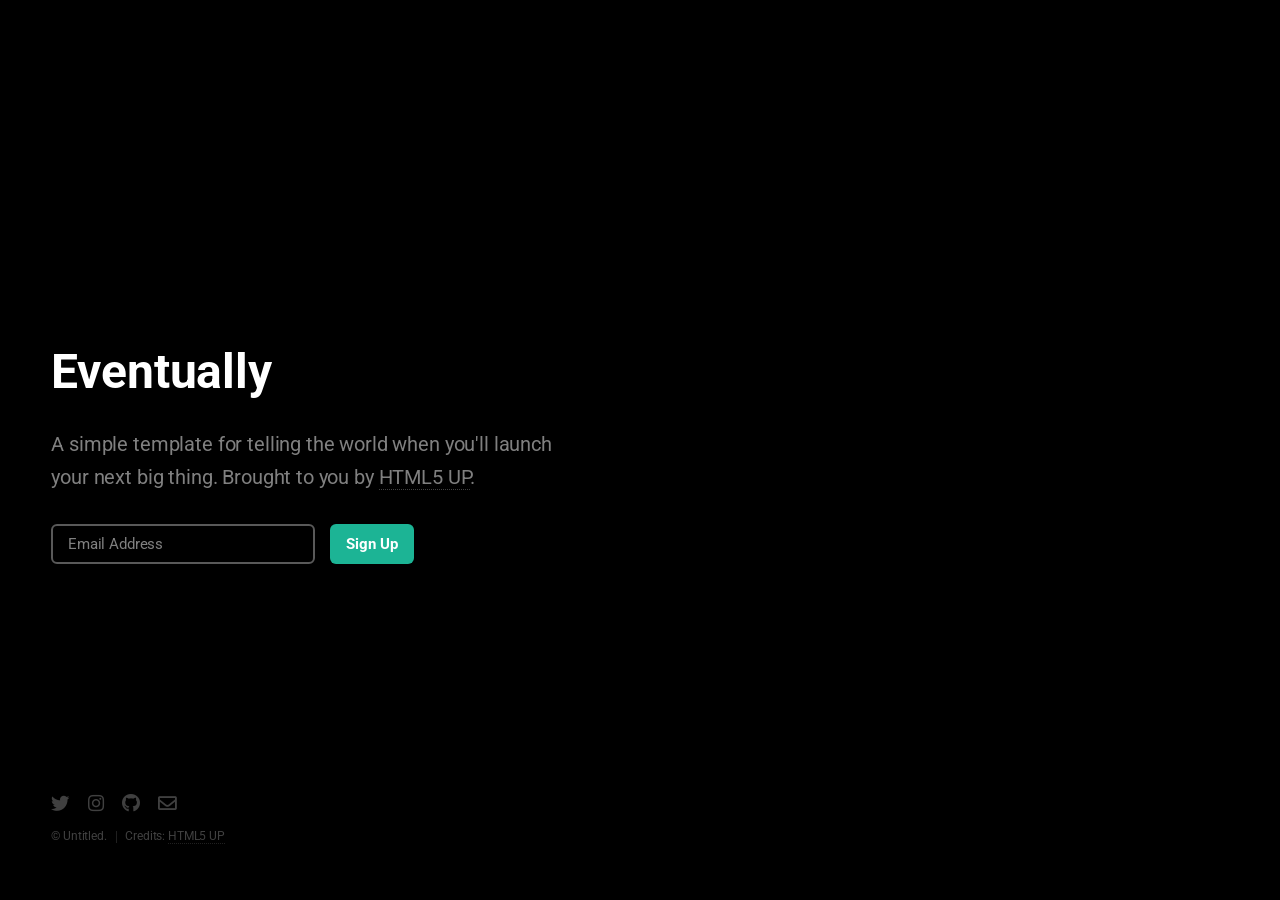
==== index.html @ a28a4eca "Add files via upload" ====
<!DOCTYPE HTML>
<!--
	Eventually by HTML5 UP
	html5up.net | @ajlkn
	Free for personal and commercial use under the CCA 3.0 license (html5up.net/license)
-->
<html>
	<head>
		<title>Eventually by HTML5 UP</title>
		<meta charset="utf-8" />
		<meta name="viewport" content="width=device-width, initial-scale=1, user-scalable=no" />
		<link rel="stylesheet" href="assets/css/main.css" />
	</head>
	<body class="is-preload">

		<!-- Header -->
			<header id="header">
				<h1>Eventually</h1>
				<p>A simple template for telling the world when you'll launch<br />
				your next big thing. Brought to you by <a href="http://html5up.net">HTML5 UP</a>.</p>
			</header>

		<!-- Signup Form -->
			<form id="signup-form" method="post" action="#">
				<input type="email" name="email" id="email" placeholder="Email Address" />
				<input type="submit" value="Sign Up" />
			</form>

		<!-- Footer -->
			<footer id="footer">
				<ul class="icons">
					<li><a href="#" class="icon brands fa-twitter"><span class="label">Twitter</span></a></li>
					<li><a href="#" class="icon brands fa-instagram"><span class="label">Instagram</span></a></li>
					<li><a href="#" class="icon brands fa-github"><span class="label">GitHub</span></a></li>
					<li><a href="#" class="icon fa-envelope"><span class="label">Email</span></a></li>
				</ul>
				<ul class="copyright">
					<li>&copy; Untitled.</li><li>Credits: <a href="http://html5up.net">HTML5 UP</a></li>
				</ul>
			</footer>

		<!-- Scripts -->
			<script src="assets/js/main.js"></script>

	</body>
</html>
---- assets/css/main.css ----
@import url(fontawesome-all.min.css);
@import url("https://fonts.googleapis.com/css?family=Roboto:400,700");
/*
	Eventually by HTML5 UP
	html5up.net | @ajlkn
	Free for personal and commercial use under the CCA 3.0 license (html5up.net/license)
*/
html, body, div, span, applet, object,
iframe, h1, h2, h3, h4, h5, h6, p, blockquote,
pre, a, abbr, acronym, address, big, cite,
code, del, dfn, em, img, ins, kbd, q, s, samp,
small, strike, strong, sub, sup, tt, var, b,
u, i, center, dl, dt, dd, ol, ul, li, fieldset,
form, label, legend, table, caption, tbody,
tfoot, thead, tr, th, td, article, aside,
canvas, details, embed, figure, figcaption,
footer, header, hgroup, menu, nav, output, ruby,
section, summary, time, mark, audio, video {
  margin: 0;
  padding: 0;
  border: 0;
  font-size: 100%;
  font: inherit;
  vertical-align: baseline; }

article, aside, details, figcaption, figure,
footer, header, hgroup, menu, nav, section {
  display: block; }

body {
  line-height: 1; }

ol, ul {
  list-style: none; }

blockquote, q {
  quotes: none; }
  blockquote:before, blockquote:after, q:before, q:after {
    content: '';
    content: none; }

table {
  border-collapse: collapse;
  border-spacing: 0; }

body {
  -webkit-text-size-adjust: none; }

mark {
  background-color: transparent;
  color: inherit; }

input::-moz-focus-inner {
  border: 0;
  padding: 0; }

input, select, textarea {
  -moz-appearance: none;
  -webkit-appearance: none;
  -ms-appearance: none;
  appearance: none; }

/* Basic */
@-ms-viewport {
  width: device-width; }

body {
  -ms-overflow-style: scrollbar; }

@media screen and (max-width: 480px) {
  html, body {
    min-width: 320px; } }

html {
  box-sizing: border-box; }

*, *:before, *:after {
  box-sizing: inherit; }

html, body {
  height: 100%;
  overflow-x: hidden;
  width: 100%; }
  @media screen and (max-height: 640px) {
    html, body {
      height: auto;
      min-height: 100%; } }

body {
  display: -moz-flex;
  display: -webkit-flex;
  display: -ms-flex;
  display: flex;
  -moz-flex-direction: column;
  -webkit-flex-direction: column;
  -ms-flex-direction: column;
  flex-direction: column;
  -moz-justify-content: center;
  -webkit-justify-content: center;
  -ms-justify-content: center;
  justify-content: center;
  background-color: #000;
  padding: 6em 4em 4em 4em; }
  body.is-preload *, body.is-preload *:before, body.is-preload *:after {
    -moz-animation: none !important;
    -webkit-animation: none !important;
    -ms-animation: none !important;
    animation: none !important;
    -moz-transition: none !important;
    -webkit-transition: none !important;
    -ms-transition: none !important;
    transition: none !important; }
  body > * {
    position: relative;
    z-index: 2; }
  @media screen and (max-width: 1680px) {
    body {
      padding: 6em 3.5em 3.5em 3.5em; } }
  @media screen and (max-width: 736px) {
    body {
      padding: 5em 2em 2em 2em; } }
  @media screen and (max-width: 360px) {
    body {
      padding: 5em 1.25em 1.25em 1.25em; } }

/* BG */
#bg {
  -moz-transition: opacity 2s ease-in-out;
  -webkit-transition: opacity 2s ease-in-out;
  -ms-transition: opacity 2s ease-in-out;
  transition: opacity 2s ease-in-out;
  height: 100%;
  left: 0;
  opacity: 0.375;
  position: fixed;
  top: 0;
  width: 100%;
  z-index: 1; }
  #bg div {
    -moz-transition: opacity 3s ease;
    -webkit-transition: opacity 3s ease;
    -ms-transition: opacity 3s ease;
    transition: opacity 3s ease;
    background-size: cover;
    height: 100%;
    left: 0;
    opacity: 0;
    position: absolute;
    top: 0;
    visibility: hidden;
    width: 150%; }
    #bg div.visible {
      -moz-animation: bg 45s linear infinite;
      -webkit-animation: bg 45s linear infinite;
      -ms-animation: bg 45s linear infinite;
      animation: bg 45s linear infinite;
      opacity: 1;
      visibility: visible;
      z-index: 1; }
      #bg div.visible.top {
        z-index: 2; }
      @media screen and (max-width: 1280px) {
        #bg div.visible {
          -moz-animation: bg 29.25s linear infinite;
          -webkit-animation: bg 29.25s linear infinite;
          -ms-animation: bg 29.25s linear infinite;
          animation: bg 29.25s linear infinite; } }
      @media screen and (max-width: 736px) {
        #bg div.visible {
          -moz-animation: bg 18s linear infinite;
          -webkit-animation: bg 18s linear infinite;
          -ms-animation: bg 18s linear infinite;
          animation: bg 18s linear infinite; } }
    #bg div:only-child {
      -moz-animation-direction: alternate !important;
      -webkit-animation-direction: alternate !important;
      -ms-animation-direction: alternate !important;
      animation-direction: alternate !important; }
  body.is-preload #bg {
    opacity: 0; }

@-moz-keyframes bg {
  0% {
    -moz-transform: translateX(0);
    -webkit-transform: translateX(0);
    -ms-transform: translateX(0);
    transform: translateX(0); }
  100% {
    -moz-transform: translateX(-25%);
    -webkit-transform: translateX(-25%);
    -ms-transform: translateX(-25%);
    transform: translateX(-25%); } }

@-webkit-keyframes bg {
  0% {
    -moz-transform: translateX(0);
    -webkit-transform: translateX(0);
    -ms-transform: translateX(0);
    transform: translateX(0); }
  100% {
    -moz-transform: translateX(-25%);
    -webkit-transform: translateX(-25%);
    -ms-transform: translateX(-25%);
    transform: translateX(-25%); } }

@-ms-keyframes bg {
  0% {
    -moz-transform: translateX(0);
    -webkit-transform: translateX(0);
    -ms-transform: translateX(0);
    transform: translateX(0); }
  100% {
    -moz-transform: translateX(-25%);
    -webkit-transform: translateX(-25%);
    -ms-transform: translateX(-25%);
    transform: translateX(-25%); } }

@keyframes bg {
  0% {
    -moz-transform: translateX(0);
    -webkit-transform: translateX(0);
    -ms-transform: translateX(0);
    transform: translateX(0); }
  100% {
    -moz-transform: translateX(-25%);
    -webkit-transform: translateX(-25%);
    -ms-transform: translateX(-25%);
    transform: translateX(-25%); } }

/* Type */
body, input, select, textarea {
  color: rgba(255, 255, 255, 0.75);
  font-family: "Roboto", sans-serif;
  font-size: 16pt;
  font-weight: 400;
  letter-spacing: -0.01em;
  line-height: 1.65em; }
  @media screen and (max-width: 1680px) {
    body, input, select, textarea {
      font-size: 12pt; } }
  @media screen and (max-width: 1280px) {
    body, input, select, textarea {
      font-size: 11pt; } }
  @media screen and (max-width: 980px) {
    body, input, select, textarea {
      font-size: 12pt; } }
  @media screen and (max-width: 736px) {
    body, input, select, textarea {
      font-size: 12pt; } }
  @media screen and (max-width: 480px) {
    body, input, select, textarea {
      font-size: 12pt; } }

a {
  -moz-transition: border-bottom-color 0.2s ease, color 0.2s ease;
  -webkit-transition: border-bottom-color 0.2s ease, color 0.2s ease;
  -ms-transition: border-bottom-color 0.2s ease, color 0.2s ease;
  transition: border-bottom-color 0.2s ease, color 0.2s ease;
  border-bottom: dotted 1px rgba(255, 255, 255, 0.25);
  color: #1cb495;
  text-decoration: none; }
  a:hover {
    border-bottom-color: transparent;
    color: #1cb495 !important;
    text-decoration: none; }

strong, b {
  color: #fff;
  font-weight: 700; }

em, i {
  font-style: italic; }

p {
  margin: 0 0 2em 0; }

h1, h2, h3, h4, h5, h6 {
  color: #fff;
  font-weight: 700;
  line-height: 1em;
  margin: 0 0 1em 0; }
  h1 a, h2 a, h3 a, h4 a, h5 a, h6 a {
    color: inherit;
    text-decoration: none; }

h1 {
  font-size: 2.5em;
  line-height: 1.25em; }

h2 {
  font-size: 1.75em;
  line-height: 1.5em; }

h3 {
  font-size: 1.35em;
  line-height: 1.5em; }

h4 {
  font-size: 1.1em;
  line-height: 1.5em; }

h5 {
  font-size: 0.9em;
  line-height: 1.5em; }

h6 {
  font-size: 0.7em;
  line-height: 1.5em; }

sub {
  font-size: 0.8em;
  position: relative;
  top: 0.5em; }

sup {
  font-size: 0.8em;
  position: relative;
  top: -0.5em; }

blockquote {
  border-left: solid 8px rgba(255, 255, 255, 0.35);
  font-style: italic;
  margin: 0 0 2em 0;
  padding: 0.5em 0 0.5em 2em; }

code {
  background: rgba(255, 255, 255, 0.125);
  border-radius: 6px;
  border: solid 2px rgba(255, 255, 255, 0.35);
  font-family: "Courier New", monospace;
  font-size: 0.9em;
  margin: 0 0.25em;
  padding: 0.25em 0.65em; }

pre {
  -webkit-overflow-scrolling: touch;
  font-family: "Courier New", monospace;
  font-size: 0.9em;
  margin: 0 0 2em 0; }
  pre code {
    display: block;
    line-height: 1.75em;
    padding: 1em 1.5em;
    overflow-x: auto; }

hr {
  border: 0;
  border-bottom: solid 2px rgba(255, 255, 255, 0.35);
  margin: 2em 0; }
  hr.major {
    margin: 3em 0; }

/* Section/Article */
section.special, article.special {
  text-align: center; }

header p {
  color: rgba(255, 255, 255, 0.5);
  position: relative;
  margin: 0 0 1.5em 0; }

header h2 + p {
  font-size: 1.25em;
  margin-top: -1em;
  line-height: 1.5em; }

header h3 + p {
  font-size: 1.1em;
  margin-top: -0.8em;
  line-height: 1.5em; }

header h4 + p,
header h5 + p,
header h6 + p {
  font-size: 0.9em;
  margin-top: -0.6em;
  line-height: 1.5em; }

@media screen and (max-width: 980px) {
  header br {
    display: none; } }

@media screen and (max-width: 736px) {
  header br {
    display: inline; } }

@media screen and (max-width: 480px) {
  header br {
    display: none; } }

/* Icon */
.icon {
  text-decoration: none;
  border-bottom: none;
  position: relative; }
  .icon:before {
    -moz-osx-font-smoothing: grayscale;
    -webkit-font-smoothing: antialiased;
    display: inline-block;
    font-style: normal;
    font-variant: normal;
    text-rendering: auto;
    line-height: 1;
    text-transform: none !important;
    font-family: 'Font Awesome 5 Free';
    font-weight: 400; }
  .icon > .label {
    display: none; }
  .icon:before {
    line-height: inherit; }
  .icon.solid:before {
    font-weight: 900; }
  .icon.brands:before {
    font-family: 'Font Awesome 5 Brands'; }

/* List */
ol {
  list-style: decimal;
  margin: 0 0 2em 0;
  padding-left: 1.25em; }
  ol li {
    padding-left: 0.25em; }

ul {
  list-style: disc;
  margin: 0 0 2em 0;
  padding-left: 1em; }
  ul li {
    padding-left: 0.5em; }

/* Icons */
ul.icons {
  cursor: default;
  list-style: none;
  padding-left: 0; }
  ul.icons li {
    display: inline-block;
    padding: 0 1em 0 0; }
    ul.icons li:last-child {
      padding-right: 0; }
    ul.icons li .icon:before {
      font-size: 1.25em; }
    ul.icons li a {
      color: inherit; }

/* Form */
form {
  margin: 0 0 2em 0; }
  form .message {
    text-decoration: none;
    -moz-transition: opacity 0.2s ease-in-out, -moz-transform 0.2s ease-in-out;
    -webkit-transition: opacity 0.2s ease-in-out, -webkit-transform 0.2s ease-in-out;
    -ms-transition: opacity 0.2s ease-in-out, -ms-transform 0.2s ease-in-out;
    transition: opacity 0.2s ease-in-out, transform 0.2s ease-in-out;
    -moz-transform: scale(1.05);
    -webkit-transform: scale(1.05);
    -ms-transform: scale(1.05);
    transform: scale(1.05);
    height: 2.75em;
    line-height: 2.75em;
    opacity: 0; }
    form .message:before {
      -moz-osx-font-smoothing: grayscale;
      -webkit-font-smoothing: antialiased;
      display: inline-block;
      font-style: normal;
      font-variant: normal;
      text-rendering: auto;
      line-height: 1;
      text-transform: none !important;
      font-family: 'Font Awesome 5 Free';
      font-weight: 900; }
    form .message:before {
      margin-right: 0.5em; }
    form .message.visible {
      -moz-transform: scale(1);
      -webkit-transform: scale(1);
      -ms-transform: scale(1);
      transform: scale(1);
      opacity: 1; }
    form .message.success {
      color: #1cb495; }
      form .message.success:before {
        content: '\f00c'; }
    form .message.failure {
      color: #ff2361; }
      form .message.failure:before {
        content: '\f119'; }

label {
  color: #fff;
  display: block;
  font-size: 0.9em;
  font-weight: 700;
  margin: 0 0 1em 0; }

@-moz-keyframes focus {
  0% {
    -moz-transform: scale(1);
    -webkit-transform: scale(1);
    -ms-transform: scale(1);
    transform: scale(1); }
  50% {
    -moz-transform: scale(1.025);
    -webkit-transform: scale(1.025);
    -ms-transform: scale(1.025);
    transform: scale(1.025); }
  100% {
    -moz-transform: scale(1);
    -webkit-transform: scale(1);
    -ms-transform: scale(1);
    transform: scale(1); } }

@-webkit-keyframes focus {
  0% {
    -moz-transform: scale(1);
    -webkit-transform: scale(1);
    -ms-transform: scale(1);
    transform: scale(1); }
  50% {
    -moz-transform: scale(1.025);
    -webkit-transform: scale(1.025);
    -ms-transform: scale(1.025);
    transform: scale(1.025); }
  100% {
    -moz-transform: scale(1);
    -webkit-transform: scale(1);
    -ms-transform: scale(1);
    transform: scale(1); } }

@-ms-keyframes focus {
  0% {
    -moz-transform: scale(1);
    -webkit-transform: scale(1);
    -ms-transform: scale(1);
    transform: scale(1); }
  50% {
    -moz-transform: scale(1.025);
    -webkit-transform: scale(1.025);
    -ms-transform: scale(1.025);
    transform: scale(1.025); }
  100% {
    -moz-transform: scale(1);
    -webkit-transform: scale(1);
    -ms-transform: scale(1);
    transform: scale(1); } }

@keyframes focus {
  0% {
    -moz-transform: scale(1);
    -webkit-transform: scale(1);
    -ms-transform: scale(1);
    transform: scale(1); }
  50% {
    -moz-transform: scale(1.025);
    -webkit-transform: scale(1.025);
    -ms-transform: scale(1.025);
    transform: scale(1.025); }
  100% {
    -moz-transform: scale(1);
    -webkit-transform: scale(1);
    -ms-transform: scale(1);
    transform: scale(1); } }

input[type="text"],
input[type="password"],
input[type="email"],
select,
textarea {
  -moz-appearance: none;
  -webkit-appearance: none;
  -ms-appearance: none;
  appearance: none;
  -moz-transform: scale(1);
  -webkit-transform: scale(1);
  -ms-transform: scale(1);
  transform: scale(1);
  -moz-transition: border-color 0.2s ease, background-color 0.2s ease;
  -webkit-transition: border-color 0.2s ease, background-color 0.2s ease;
  -ms-transition: border-color 0.2s ease, background-color 0.2s ease;
  transition: border-color 0.2s ease, background-color 0.2s ease;
  background-color: transparent;
  border-radius: 6px;
  border: none;
  border: solid 2px rgba(255, 255, 255, 0.35);
  color: inherit;
  display: block;
  outline: 0;
  padding: 0 1em;
  text-decoration: none;
  width: 100%; }
  input[type="text"]:invalid,
  input[type="password"]:invalid,
  input[type="email"]:invalid,
  select:invalid,
  textarea:invalid {
    box-shadow: none; }
  input[type="text"]:focus,
  input[type="password"]:focus,
  input[type="email"]:focus,
  select:focus,
  textarea:focus {
    -moz-animation: focus 0.1s;
    -webkit-animation: focus 0.1s;
    -ms-animation: focus 0.1s;
    animation: focus 0.1s;
    background-color: rgba(255, 255, 255, 0.125);
    border-color: #1cb495; }

select {
  background-image: url("data:image/svg+xml;charset=utf8,%3Csvg xmlns='http://www.w3.org/2000/svg' width='40' height='40' preserveAspectRatio='none' viewBox='0 0 40 40'%3E%3Cpath d='M9.4,12.3l10.4,10.4l10.4-10.4c0.2-0.2,0.5-0.4,0.9-0.4c0.3,0,0.6,0.1,0.9,0.4l3.3,3.3c0.2,0.2,0.4,0.5,0.4,0.9 c0,0.4-0.1,0.6-0.4,0.9L20.7,31.9c-0.2,0.2-0.5,0.4-0.9,0.4c-0.3,0-0.6-0.1-0.9-0.4L4.3,17.3c-0.2-0.2-0.4-0.5-0.4-0.9 c0-0.4,0.1-0.6,0.4-0.9l3.3-3.3c0.2-0.2,0.5-0.4,0.9-0.4S9.1,12.1,9.4,12.3z' fill='rgba(255, 255, 255, 0.35)' /%3E%3C/svg%3E");
  background-size: 1.25rem;
  background-repeat: no-repeat;
  background-position: calc(100% - 1rem) center;
  height: 2.75em;
  padding-right: 2.75em;
  text-overflow: ellipsis; }
  select option {
    color: #fff;
    background: #000; }
  select:focus::-ms-value {
    background-color: transparent; }
  select::-ms-expand {
    display: none; }

input[type="text"],
input[type="password"],
input[type="email"],
select {
  height: 2.75em; }

textarea {
  padding: 0.75em 1em; }

input[type="checkbox"],
input[type="radio"] {
  -moz-appearance: none;
  -webkit-appearance: none;
  -ms-appearance: none;
  appearance: none;
  display: block;
  float: left;
  margin-right: -2em;
  opacity: 0;
  width: 1em;
  z-index: -1; }
  input[type="checkbox"] + label,
  input[type="radio"] + label {
    text-decoration: none;
    color: rgba(255, 255, 255, 0.75);
    cursor: pointer;
    display: inline-block;
    font-size: 1em;
    font-weight: 400;
    padding-left: 2.4em;
    padding-right: 0.75em;
    position: relative; }
    input[type="checkbox"] + label:before,
    input[type="radio"] + label:before {
      -moz-osx-font-smoothing: grayscale;
      -webkit-font-smoothing: antialiased;
      display: inline-block;
      font-style: normal;
      font-variant: normal;
      text-rendering: auto;
      line-height: 1;
      text-transform: none !important;
      font-family: 'Font Awesome 5 Free';
      font-weight: 900; }
    input[type="checkbox"] + label:before,
    input[type="radio"] + label:before {
      background: rgba(255, 255, 255, 0.125);
      border-radius: 6px;
      border: solid 2px rgba(255, 255, 255, 0.35);
      content: '';
      display: inline-block;
      font-size: 0.8em;
      height: 1.65em;
      left: 0;
      line-height: 1.65em;
      position: absolute;
      text-align: center;
      top: 0;
      width: 1.65em; }
  input[type="checkbox"]:checked + label:before,
  input[type="radio"]:checked + label:before {
    background: #1cb495;
    border-color: #1cb495;
    color: #ffffff;
    content: '\f00c'; }
  input[type="checkbox"]:focus + label:before,
  input[type="radio"]:focus + label:before {
    border-color: #1cb495;
    box-shadow: 0 0 0 2px #1cb495; }

input[type="checkbox"] + label:before {
  border-radius: 6px; }

input[type="radio"] + label:before {
  border-radius: 100%; }

::-webkit-input-placeholder {
  color: rgba(255, 255, 255, 0.5) !important;
  opacity: 1.0; }

:-moz-placeholder {
  color: rgba(255, 255, 255, 0.5) !important;
  opacity: 1.0; }

::-moz-placeholder {
  color: rgba(255, 255, 255, 0.5) !important;
  opacity: 1.0; }

:-ms-input-placeholder {
  color: rgba(255, 255, 255, 0.5) !important;
  opacity: 1.0; }

.formerize-placeholder {
  color: rgba(255, 255, 255, 0.5) !important;
  opacity: 1.0; }

/* Button */
input[type="submit"],
input[type="reset"],
input[type="button"],
button,
.button {
  -moz-appearance: none;
  -webkit-appearance: none;
  -ms-appearance: none;
  appearance: none;
  -moz-transition: background-color 0.2s ease-in-out, color 0.2s ease-in-out, opacity 0.2s ease-in-out;
  -webkit-transition: background-color 0.2s ease-in-out, color 0.2s ease-in-out, opacity 0.2s ease-in-out;
  -ms-transition: background-color 0.2s ease-in-out, color 0.2s ease-in-out, opacity 0.2s ease-in-out;
  transition: background-color 0.2s ease-in-out, color 0.2s ease-in-out, opacity 0.2s ease-in-out;
  background-color: #1cb495;
  border-radius: 6px;
  border: 0;
  color: #ffffff !important;
  cursor: pointer;
  display: inline-block;
  font-weight: 700;
  height: 2.75em;
  line-height: 2.75em;
  padding: 0 1.125em;
  text-align: center;
  text-decoration: none;
  white-space: nowrap; }
  input[type="submit"]:hover,
  input[type="reset"]:hover,
  input[type="button"]:hover,
  button:hover,
  .button:hover {
    background-color: #1fcaa7; }
  input[type="submit"]:active,
  input[type="reset"]:active,
  input[type="button"]:active,
  button:active,
  .button:active {
    background-color: #199e83; }
  input[type="submit"].disabled, input[type="submit"]:disabled,
  input[type="reset"].disabled,
  input[type="reset"]:disabled,
  input[type="button"].disabled,
  input[type="button"]:disabled,
  button.disabled,
  button:disabled,
  .button.disabled,
  .button:disabled {
    opacity: 0.5; }
  @media screen and (max-width: 480px) {
    input[type="submit"],
    input[type="reset"],
    input[type="button"],
    button,
    .button {
      padding: 0; } }

/* Header */
#header h1 {
  font-size: 3.25em;
  margin: 0 0 0.55em 0; }

#header p {
  font-size: 1.35em;
  line-height: 1.65em; }

#header a {
  color: inherit; }

@media screen and (max-width: 736px) {
  #header h1 {
    font-size: 2em; }
  #header p {
    font-size: 1em; } }

@media screen and (max-width: 480px) {
  #header {
    margin: 0 0 1em 0; } }

/* Signup Form */
#signup-form {
  display: -moz-flex;
  display: -webkit-flex;
  display: -ms-flex;
  display: flex;
  position: relative; }
  #signup-form input[type="text"],
  #signup-form input[type="password"],
  #signup-form input[type="email"] {
    width: 18em; }
  #signup-form > * {
    margin: 0 0 0 1em; }
  #signup-form > :first-child {
    margin: 0 0 0 0; }
  @media screen and (max-width: 480px) {
    #signup-form {
      -moz-flex-direction: column;
      -webkit-flex-direction: column;
      -ms-flex-direction: column;
      flex-direction: column; }
      #signup-form input[type="type"],
      #signup-form input[type="password"],
      #signup-form input[type="email"] {
        width: 100%; }
      #signup-form > * {
        margin: 1.25em 0 0 0; }
      #signup-form .message {
        bottom: -1.5em;
        font-size: 0.9em;
        height: 1em;
        left: 0;
        line-height: inherit;
        margin-top: 0;
        position: absolute; } }

/* Footer */
#footer {
  -moz-transition: opacity 0.5s ease-in-out;
  -webkit-transition: opacity 0.5s ease-in-out;
  -ms-transition: opacity 0.5s ease-in-out;
  transition: opacity 0.5s ease-in-out;
  bottom: 4em;
  color: rgba(255, 255, 255, 0.5);
  left: 4em;
  opacity: 0.5;
  position: absolute; }
  #footer .icons {
    margin: 0 0 0.5em 0; }
  #footer .copyright {
    font-size: 0.8em;
    list-style: none;
    padding: 0; }
    #footer .copyright li {
      border-left: solid 1px rgba(255, 255, 255, 0.25);
      display: inline-block;
      line-height: 1em;
      margin: 0 0 0 0.75em;
      padding: 0 0 0 0.75em; }
      #footer .copyright li:first-child {
        border-left: 0;
        margin-left: 0;
        padding-left: 0; }
    #footer .copyright a {
      color: inherit; }
  #footer:hover {
    opacity: 1; }
  #footer > :last-child {
    margin-bottom: 0; }
  @media screen and (max-width: 1680px) {
    #footer {
      bottom: 3.5em;
      left: 3.5em; } }
  @media screen and (max-width: 736px) {
    #footer {
      bottom: 2em;
      left: 2em; } }
  @media screen and (max-width: 360px) {
    #footer {
      bottom: 1.25em;
      left: 1.25em; } }
  @media screen and (max-height: 640px) {
    #footer {
      bottom: auto;
      left: auto;
      margin: 1em 0 0 0;
      position: relative; } }
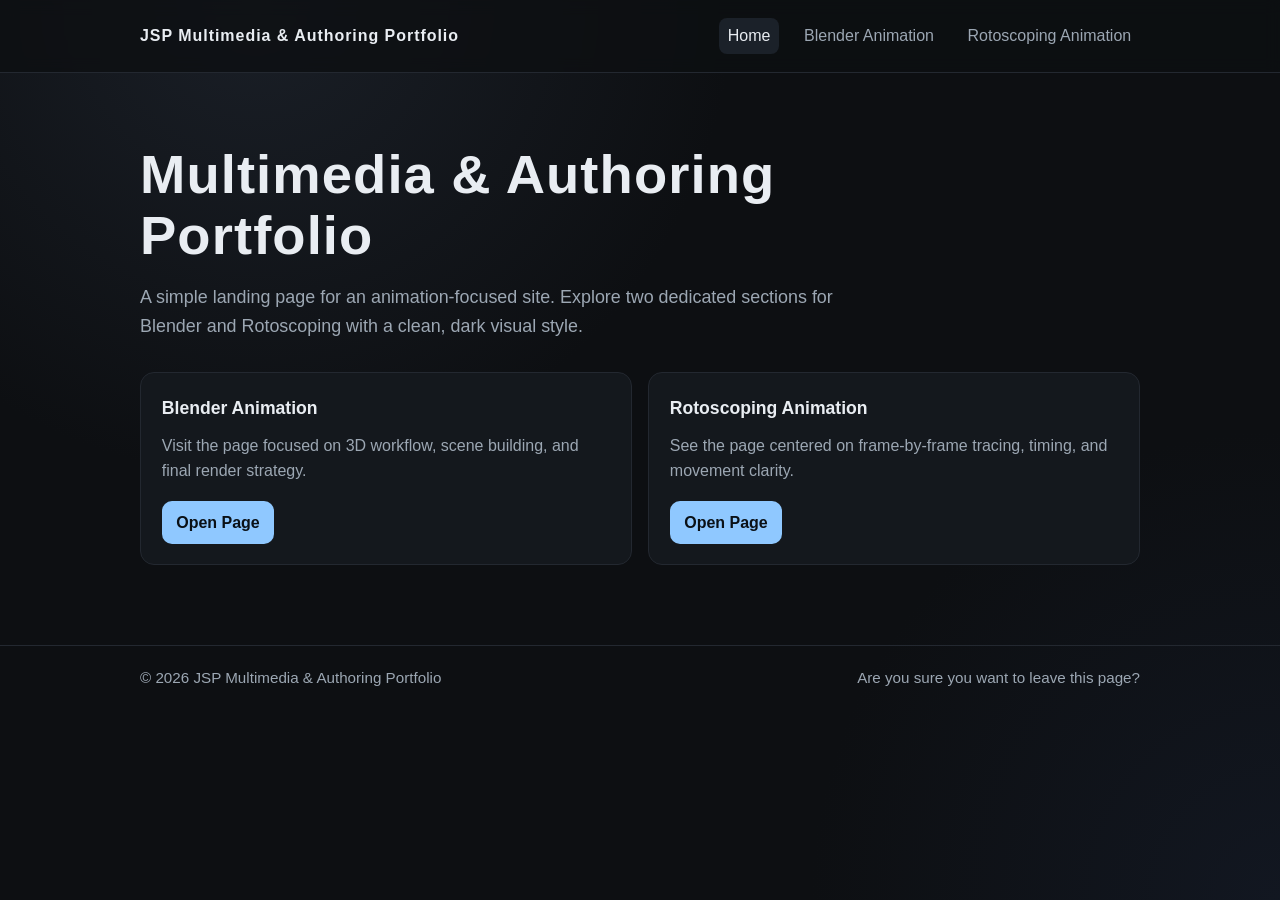
==== commit 360b4206: "Website update week 1" ====
--- a/index.html
+++ b/index.html
@@ -1,46 +1,52 @@
-<!DOCTYPE HTML>
-<!--
-	Eventually by HTML5 UP
-	html5up.net | @ajlkn
-	Free for personal and commercial use under the CCA 3.0 license (html5up.net/license)
--->
-<html>
-	<head>
-		<title>Eventually by HTML5 UP</title>
-		<meta charset="utf-8" />
-		<meta name="viewport" content="width=device-width, initial-scale=1, user-scalable=no" />
-		<link rel="stylesheet" href="assets/css/main.css" />
-	</head>
-	<body class="is-preload">
-
-		<!-- Header -->
-			<header id="header">
-				<h1>Eventually</h1>
-				<p>A simple template for telling the world when you'll launch<br />
-				your next big thing. Brought to you by <a href="http://html5up.net">HTML5 UP</a>.</p>
-			</header>
-
-		<!-- Signup Form -->
-			<form id="signup-form" method="post" action="#">
-				<input type="email" name="email" id="email" placeholder="Email Address" />
-				<input type="submit" value="Sign Up" />
-			</form>
-
-		<!-- Footer -->
-			<footer id="footer">
-				<ul class="icons">
-					<li><a href="#" class="icon brands fa-twitter"><span class="label">Twitter</span></a></li>
-					<li><a href="#" class="icon brands fa-instagram"><span class="label">Instagram</span></a></li>
-					<li><a href="#" class="icon brands fa-github"><span class="label">GitHub</span></a></li>
-					<li><a href="#" class="icon fa-envelope"><span class="label">Email</span></a></li>
-				</ul>
-				<ul class="copyright">
-					<li>&copy; Untitled.</li><li>Credits: <a href="http://html5up.net">HTML5 UP</a></li>
-				</ul>
-			</footer>
-
-		<!-- Scripts -->
-			<script src="assets/js/main.js"></script>
-
-	</body>
+<!DOCTYPE HTML>
+<html lang="en">
+<head>
+	<title>Animation Studio | Home</title>
+	<meta charset="utf-8" />
+	<meta name="viewport" content="width=device-width, initial-scale=1, user-scalable=no" />
+	<link rel="stylesheet" href="assets/css/site.css" />
+</head>
+<body>
+	<header class="site-header">
+		<div class="site-shell header-row">
+			<a class="brand" href="index.html">JSP Multimedia & Authoring Portfolio</a>
+			<nav>
+				<a class="active" href="index.html">Home</a>
+				<a href="blender-animation.html">Blender Animation</a>
+				<a href="rotoscoping-animation.html">Rotoscoping Animation</a>
+			</nav>
+		</div>
+	</header>
+
+	<main class="site-shell">
+		<section class="hero">
+			<h1>Multimedia & Authoring Portfolio</h1>
+			<p>
+				A simple landing page for an animation-focused site. Explore two dedicated
+				sections for Blender and Rotoscoping with a clean, dark visual style.
+			</p>
+		</section>
+
+		<section class="grid" aria-label="Animation pages">
+			<article class="card">
+				<h2>Blender Animation</h2>
+				<p>Visit the page focused on 3D workflow, scene building, and final render strategy.</p>
+				<a class="button" href="blender-animation.html">Open Page</a>
+			</article>
+
+			<article class="card">
+				<h2>Rotoscoping Animation</h2>
+				<p>See the page centered on frame-by-frame tracing, timing, and movement clarity.</p>
+				<a class="button" href="rotoscoping-animation.html">Open Page</a>
+			</article>
+		</section>
+	</main>
+
+	<footer class="site-footer">
+		<div class="site-shell footer-row">
+			<span>&copy; 2026 JSP Multimedia & Authoring Portfolio</span>
+			<span>Are you sure you want to leave this page?</span>
+		</div>
+	</footer>
+</body>
 </html>
--- a/assets/css/site.css
+++ b/assets/css/site.css
@@ -0,0 +1,232 @@
+:root {
+  --bg: #0d0f12;
+  --panel: #14181d;
+  --line: #232830;
+  --text: #e9edf2;
+  --muted: #9ca7b3;
+  --accent: #8fc8ff;
+}
+
+* {
+  box-sizing: border-box;
+}
+
+html,
+body {
+  margin: 0;
+  padding: 0;
+  min-height: 100%;
+}
+
+body {
+  font-family: "Segoe UI", Tahoma, Geneva, Verdana, sans-serif;
+  background:
+    radial-gradient(circle at 20% 0%, #1a1f27 0%, transparent 35%),
+    radial-gradient(circle at 100% 100%, #121721 0%, transparent 30%),
+    var(--bg);
+  color: var(--text);
+  line-height: 1.6;
+}
+
+.site-shell {
+  width: min(1000px, 92%);
+  margin: 0 auto;
+}
+
+.site-header {
+  border-bottom: 1px solid var(--line);
+  position: sticky;
+  top: 0;
+  backdrop-filter: blur(8px);
+  background: rgba(13, 15, 18, 0.8);
+}
+
+.header-row {
+  min-height: 72px;
+  display: flex;
+  align-items: center;
+  justify-content: space-between;
+  gap: 1rem;
+}
+
+.brand {
+  color: var(--text);
+  text-decoration: none;
+  letter-spacing: 0.06em;
+  font-weight: 700;
+}
+
+nav {
+  display: flex;
+  gap: 1rem;
+}
+
+nav a {
+  color: var(--muted);
+  text-decoration: none;
+  padding: 0.35rem 0.55rem;
+  border-radius: 8px;
+  transition: color 0.2s ease, background-color 0.2s ease;
+}
+
+nav a:hover,
+nav a.active {
+  color: var(--text);
+  background: #1b2129;
+}
+
+main {
+  padding: 4.5rem 0 5rem;
+}
+
+.hero {
+  max-width: 720px;
+}
+
+.hero h1,
+.page-title {
+  margin: 0 0 1rem;
+  font-size: clamp(2rem, 5vw, 3.4rem);
+  line-height: 1.12;
+  letter-spacing: 0.02em;
+}
+
+.hero p,
+.page-intro {
+  margin: 0;
+  color: var(--muted);
+  font-size: clamp(1rem, 1.6vw, 1.12rem);
+}
+
+.grid {
+  margin-top: 2rem;
+  display: grid;
+  gap: 1rem;
+  grid-template-columns: repeat(auto-fit, minmax(250px, 1fr));
+}
+
+.card {
+  background: var(--panel);
+  border: 1px solid var(--line);
+  border-radius: 14px;
+  padding: 1.3rem;
+}
+
+.card h2 {
+  margin: 0;
+  font-size: 1.1rem;
+}
+
+.card p {
+  margin: 0.65rem 0 1.1rem;
+  color: var(--muted);
+}
+
+.button {
+  display: inline-block;
+  text-decoration: none;
+  color: #0a1016;
+  background: var(--accent);
+  border-radius: 10px;
+  padding: 0.52rem 0.9rem;
+  font-weight: 600;
+}
+
+.section {
+  margin-top: 2rem;
+  background: var(--panel);
+  border: 1px solid var(--line);
+  border-radius: 14px;
+  padding: 1.4rem;
+}
+
+.section h2 {
+  margin-top: 0;
+  font-size: 1.08rem;
+}
+
+.section ul {
+  margin: 0;
+  padding-left: 1.1rem;
+  color: var(--muted);
+}
+
+.video-embed {
+  margin-top: 0.35rem;
+  border: 1px solid var(--line);
+  border-radius: 12px;
+  overflow: hidden;
+  background: #0b0e13;
+}
+
+.video-embed iframe {
+  display: block;
+  width: 100%;
+  aspect-ratio: 16 / 9;
+  border: 0;
+}
+
+.weekly-grid {
+  display: grid;
+  grid-template-columns: repeat(3, minmax(0, 1fr));
+  gap: 0.9rem;
+}
+
+.week-card {
+  background: #11151a;
+  border: 1px solid var(--line);
+  border-radius: 12px;
+  padding: 0.9rem;
+  min-height: 84px;
+}
+
+.week-card h3 {
+  margin: 0;
+  font-size: 0.98rem;
+}
+
+.weekly-video {
+  margin-top: 0.65rem;
+}
+
+.site-footer {
+  border-top: 1px solid var(--line);
+}
+
+.footer-row {
+  min-height: 64px;
+  display: flex;
+  align-items: center;
+  justify-content: space-between;
+  color: var(--muted);
+  font-size: 0.95rem;
+}
+
+.footer-row a {
+  color: var(--text);
+  text-decoration: none;
+}
+
+@media (max-width: 660px) {
+  .header-row,
+  .footer-row {
+    min-height: auto;
+    padding: 1rem 0;
+    flex-direction: column;
+    align-items: flex-start;
+  }
+
+  nav {
+    flex-wrap: wrap;
+  }
+
+  .weekly-grid {
+    grid-template-columns: 1fr;
+  }
+}
+
+@media (min-width: 661px) and (max-width: 960px) {
+  .weekly-grid {
+    grid-template-columns: repeat(2, minmax(0, 1fr));
+  }
+}
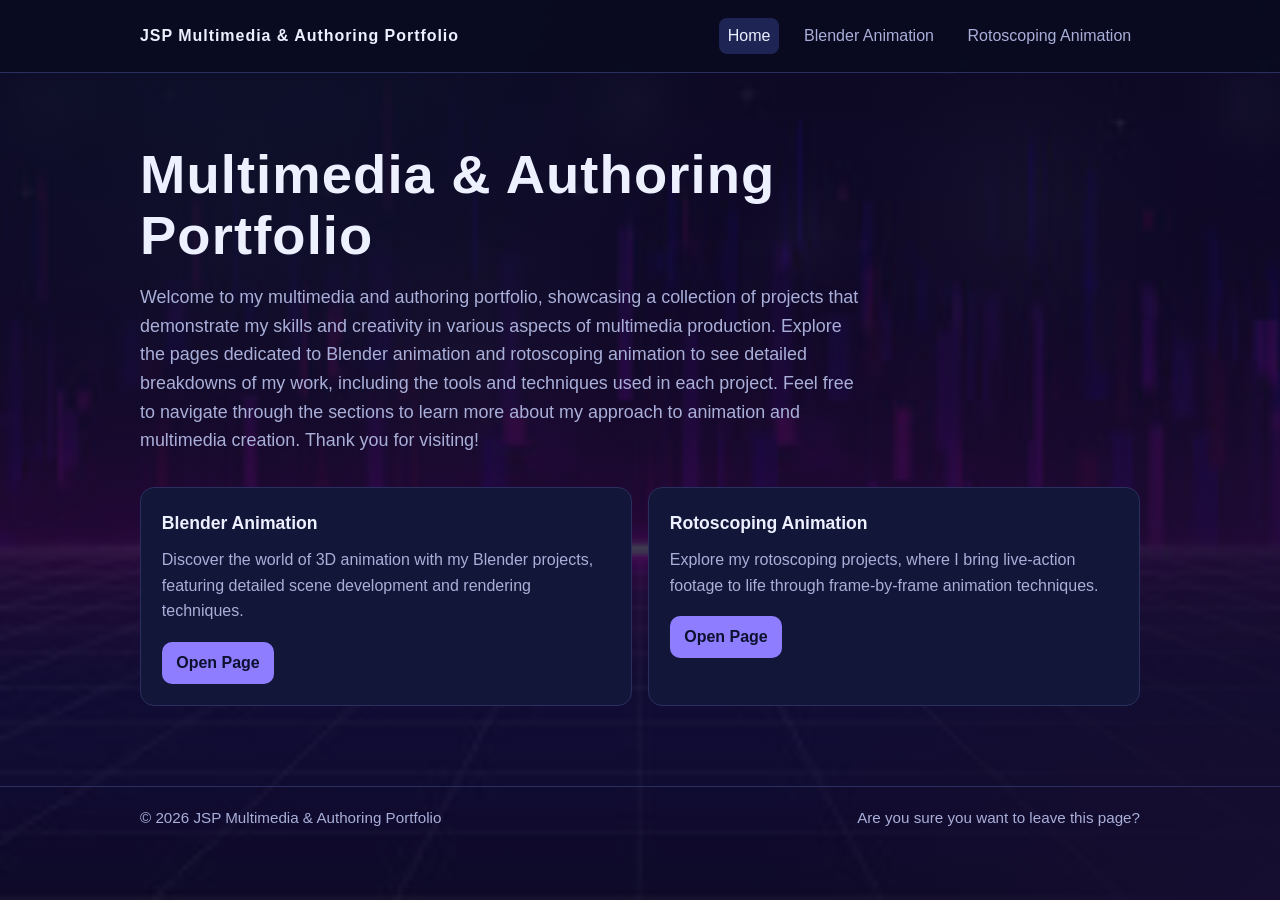
==== commit 32627039: "Week 1 update part 2" ====
--- a/index.html
+++ b/index.html
@@ -22,21 +22,22 @@
 		<section class="hero">
 			<h1>Multimedia & Authoring Portfolio</h1>
 			<p>
-				A simple landing page for an animation-focused site. Explore two dedicated
-				sections for Blender and Rotoscoping with a clean, dark visual style.
+				Welcome to my multimedia and authoring portfolio, showcasing a collection of projects that demonstrate my skills and creativity in various aspects of multimedia production. Explore the pages dedicated to Blender animation and rotoscoping animation to see detailed breakdowns of my work, including the tools and techniques used in each project.
+				Feel free to navigate through the sections to learn more about my approach to animation and multimedia creation.
+				Thank you for visiting!
 			</p>
 		</section>
 
 		<section class="grid" aria-label="Animation pages">
 			<article class="card">
 				<h2>Blender Animation</h2>
-				<p>Visit the page focused on 3D workflow, scene building, and final render strategy.</p>
+				<p>Discover the world of 3D animation with my Blender projects, featuring detailed scene development and rendering techniques.</p>
 				<a class="button" href="blender-animation.html">Open Page</a>
 			</article>
 
 			<article class="card">
 				<h2>Rotoscoping Animation</h2>
-				<p>See the page centered on frame-by-frame tracing, timing, and movement clarity.</p>
+				<p>Explore my rotoscoping projects, where I bring live-action footage to life through frame-by-frame animation techniques.</p>
 				<a class="button" href="rotoscoping-animation.html">Open Page</a>
 			</article>
 		</section>
--- a/assets/css/site.css
+++ b/assets/css/site.css
@@ -1,10 +1,10 @@
 :root {
-  --bg: #0d0f12;
-  --panel: #14181d;
-  --line: #232830;
-  --text: #e9edf2;
-  --muted: #9ca7b3;
-  --accent: #8fc8ff;
+  --bg: #090b1f;
+  --panel: #121638;
+  --line: #2b2f5f;
+  --text: #edf0ff;
+  --muted: #a9afd9;
+  --accent: #8f7dff;
 }
 
 * {
@@ -21,8 +21,10 @@
 body {
   font-family: "Segoe UI", Tahoma, Geneva, Verdana, sans-serif;
   background:
-    radial-gradient(circle at 20% 0%, #1a1f27 0%, transparent 35%),
-    radial-gradient(circle at 100% 100%, #121721 0%, transparent 30%),
+    linear-gradient(rgba(9, 11, 31, 0.78), rgba(16, 10, 38, 0.8)),
+    radial-gradient(circle at 20% 0%, #1a2350 0%, transparent 38%),
+    radial-gradient(circle at 100% 100%, #2c1a53 0%, transparent 34%),
+    url("../../images/wallpaper.jpg") center / cover no-repeat fixed,
     var(--bg);
   color: var(--text);
   line-height: 1.6;
@@ -38,7 +40,7 @@
   position: sticky;
   top: 0;
   backdrop-filter: blur(8px);
-  background: rgba(13, 15, 18, 0.8);
+  background: rgba(9, 11, 31, 0.84);
 }
 
 .header-row {
@@ -72,7 +74,7 @@
 nav a:hover,
 nav a.active {
   color: var(--text);
-  background: #1b2129;
+  background: #1e2555;
 }
 
 main {
@@ -125,7 +127,7 @@
 .button {
   display: inline-block;
   text-decoration: none;
-  color: #0a1016;
+  color: #0c1130;
   background: var(--accent);
   border-radius: 10px;
   padding: 0.52rem 0.9rem;
@@ -156,7 +158,7 @@
   border: 1px solid var(--line);
   border-radius: 12px;
   overflow: hidden;
-  background: #0b0e13;
+  background: #0b0f29;
 }
 
 .video-embed iframe {
@@ -173,7 +175,7 @@
 }
 
 .week-card {
-  background: #11151a;
+  background: #151a42;
   border: 1px solid var(--line);
   border-radius: 12px;
   padding: 0.9rem;
